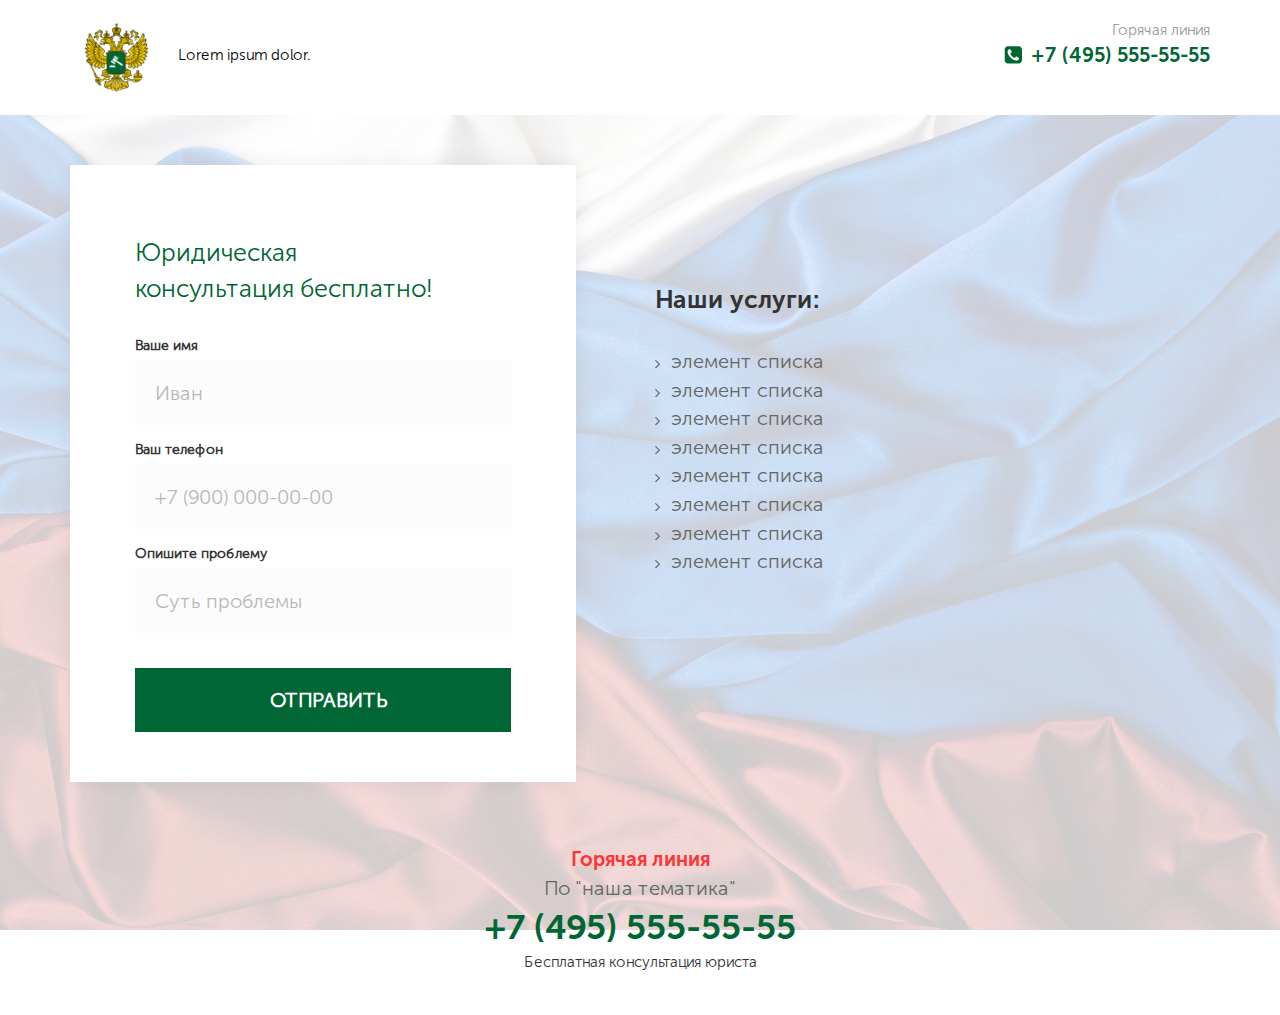
==== lp3/index.html @ cbd6756b "first 2 ready" ====
<!DOCTYPE html>
<html lang="ru">

<head>
    <meta charset="utf-8">
    <meta http-equiv="X-UA-Compatible" content="IE=edge">
    <meta name="viewport" content="width=device-width, initial-scale=1">
    <!-- The above 3 meta tags *must* come first in the head; any other head content must come *after* these tags -->
    <title>lp2</title>
    <!-- Bootstrap -->
    <link href="css/bootstrap.min.css" rel="stylesheet">
    <!--[if lt IE 9]>
      <script src="https://oss.maxcdn.com/html5shiv/3.7.3/html5shiv.min.js"></script>
      <script src="https://oss.maxcdn.com/respond/1.4.2/respond.min.js"></script>
    <![endif]-->
</head>

<body>
    <section class="top-line">
        <div class="container">
            <div class="row">
                <div class="col-xs-12 col-sm-offset-1 col-sm-10 col-md-offset-0 col-md-6">
                    <div class="col-xs-3 col-sm-2">
                        <img src="img/logo.png" alt="logo.png" class="img-responsive">
                    </div>
                    <div class="col-xs-9 col-sm-10">
                        <div class="logo-description">Lorem ipsum dolor.</div>
                    </div>
                </div>
                <div class="col-xs-12 col-sm-offset-1 col-sm-10 col-md-offset-0 col-md-6">
                    <div class="phone-hot">Горячая линия</div>
                    <div class="phone-number">+7 (495) 555-55-55</div>
                </div>
            </div>
        </div>
    </section>
    <section class="wrapper">
        <div class="info">
            <div class="container">
                <div class="row">
                    <div class="col-xs-12 col-md-6">
                        <div class="row">
                            <div class="col-xs-12 col-md-11">
                                <form class="big-form">
                                    <div class="col-xs-12 bg-form">
                                        <div class="col-xs-12 form-header">
                                            Юридическая
                                            <br>консультация бесплатно!
                                        </div>
                                        <div class="col-xs-12 form-group">
                                            <label for="input-name">Ваше имя</label>
                                            <input type="text" id="input-name" name="name" class="i-name" placeholder="Иван" required>
                                        </div>
                                        <div class="col-xs-12 form-group">
                                            <label for="input-phone">Ваш телефон</label>
                                            <input type="tel" id="input-phone" pattern="(\+?\d[- .()]*){7,13}" name="phone" class="i-phone" placeholder="+7 (900) 000-00-00" required>
                                        </div>
                                        <div class="col-xs-12 form-group">
                                            <label for="input-msg">Опишите проблему</label>
                                            <input type="text" id="input-msg" pattern="(\+?\d[- .()]*){7,13}" name="msg" class="i-name" placeholder="Суть проблемы">
                                        </div>
                                        <!-- <div class="col-xs-12">
                                          <textarea name="msg" class="i-msg" rows="3" placeholder="Суть проблемы"></textarea>
                                        </div> -->
                                        <div class="col-xs-12">
                                            <br>
                                            <button type="submit" class="i-send">
                                                Отправить
                                            </button>
                                        </div>
                                    </div>
                                </form>
                            </div>
                        </div>
                    </div>
                    <div class="col-xs-12 col-md-6">
                      <div class="list-header">Наши услуги:</div>
                      <ul>
                        <li class="list-items">элемент списка</li>
                        <li class="list-items">элемент списка</li>
                        <li class="list-items">элемент списка</li>
                        <li class="list-items">элемент списка</li>
                        <li class="list-items">элемент списка</li>
                        <li class="list-items">элемент списка</li>
                        <li class="list-items">элемент списка</li>
                        <li class="list-items">элемент списка</li>
                      </ul>
                    </div>
                </div>
            </div>
        </div>
        <div class="row ft">
            <div class="container">
                <div class="col-xs-12 text-center">
                    <div class="col-xs-12 ft-center-one"><span style="color: #ff3333;font-family: 'MuseoSansBold';">Горячая линия</span>
                        <br>По "наша тематика"</div>
                    <div class="col-xs-12 ft-center-two">+7 (495) 555-55-55</div>
                    <div class="col-xs-12 ft-center-three">
                        Бесплатная консультация юриста
                        <br>
                    </div>
                </div>
            </div>
        </div>
    </section>
    <div class="modal fade" role="dialog" id="thank_you_modal" tabindex="-1" aria-labelledby="gridModalLabel" style="display: none;">
        <div class="modal-dialog" role="document">
            <div class="modal-content">
                <div class="modal-body">
                    <div class="row">
                        <div class="col-xs-offset-10 col-xs-2">
                            <button type="button" class="close" data-dismiss="modal" aria-label="Close"><span class=" glyphicon glyphicon-remove" aria-hidden="true"></span></button>
                        </div>
                    </div>
                    <div class="row">
                        <div class="col-xs-12 fs_form_label_h text-center" style="color: #333; font-size: 2rem;">
                            <h1>Спасибо за ваше обращение!</h1>
                            <br>
                            <br> Специалисты свяжутся с Вами
                            <br>в течение 2-х минут!
                            <br>
                            <br>
                            <br>
                        </div>
                        <div class="col-xs-offset-1 col-xs-10">
                            <button type="button" data-dismiss="modal" aria-label="Close" class="i-send center-block">Вернуться назад</button>
                            <br>
                        </div>
                    </div>
                </div>
            </div>
        </div>
    </div>
    <link rel="stylesheet" href="css/main.css">
    <!-- jQuery (necessary for Bootstrap's JavaScript plugins) -->
    <script src="https://ajax.googleapis.com/ajax/libs/jquery/1.12.4/jquery.min.js"></script>
    <!-- Include all compiled plugins (below), or include individual files as needed -->
    <script src="js/bootstrap.min.js"></script>
    <script src="js/jquery.inputmask.min.js"></script>
    <script>
    $(document).ready(function() {
        $(".i-phone").inputmask("+7(999)999-99-99", {
            showMaskOnHover: !1
        });
    });
    </script>
    <script>
    var SAFARI = (navigator.userAgent.toString().toLowerCase().indexOf("safari") != -1) && (navigator.userAgent.toString().toLowerCase().indexOf("chrome") == -1);

    $(document).ready(function() {
        // alert('safari is: ' + SAFARI);
        // if (hasHtml5Validation()) {
        if (SAFARI) {
            $('.big-form').submit(function(e) {
                if (!this.checkValidity()) {
                    // Prevent default stops form from firing
                    e.preventDefault();
                    $(this).addClass('invalid');
                    $('#status').html('invalid');
                } else {
                    e.preventDefault();
                    $("#gridSystemModal").modal("hide");
                    $("#thank_you_modal").modal("show");
                    $(this).removeClass('invalid');
                    $('#status').html('submitted');
                    // yaCounter42157744.reachGoal('order');
                }
            });
        } else {
            $(".big-form").submit(function() {
                $("#gridSystemModal").modal("hide");
                $("#thank_you_modal").modal("show");
                // yaCounter42157744.reachGoal('order');
                return false;
            });
        }
    });
    </script>
</body>

</html>
---- lp3/css/main.css ----
@font-face {
    font-family: MuseoSansRegular;
	src: url(../fonts/MuseoSansRegular.ttf);
}

@font-face {
    font-family: MuseoSansBold;
	src: url(../fonts/MuseoSansBold.ttf);
}


html, body {
    height: 100%;
    margin: 0;
    padding: 0;
}
html {
	font-size: 10px;
}
body { 
	font-family: 'MuseoSansRegular', sans-serif;
}
button:focus, button:active, button, input, textarea {outline:0;}
.vcenter {
    display: inline-block;
    vertical-align: middle;
    // float: none;
}
.no-gutter, .no-gutter > [class*='col-'] {
    padding-right:0;
    padding-left:0;
}

section.wrapper {
	-webkit-box-sizing: border-box;
	        box-sizing: border-box;
	        height: 100%;
}
.info {
	min-height: 100%;
	padding-bottom: 12rem;
	background: -webkit-gradient(linear, left top, left bottom, from(rgba(255, 255, 255, 0.8)),to(rgba(255, 255, 255, 0.8))), url(../img/bg.jpg) center center no-repeat fixed;
	background: -webkit-linear-gradient(top, rgba(255, 255, 255, 0.8) 0%,rgba(255, 255, 255, 0.8) 100%), url(../img/bg.jpg) center center no-repeat fixed;
	background: linear-gradient(to bottom, rgba(255, 255, 255, 0.8) 0%,rgba(255, 255, 255, 0.8) 100%), url(../img/bg.jpg) center center no-repeat fixed;
	background-size: cover;
}

.top-line {
	// -webkit-box-shadow: 0px 0px 20px 0px rgba(0, 0, 0, 0.06);
	//         -webkit-box-shadow: 0px 0px 20px 0px rgba(0, 0, 0, 0.06);
	//                 box-shadow: 0px 0px 20px 0px rgba(0, 0, 0, 0.06);
	padding-top: 2rem;
	padding-bottom: 2rem;
}

.logo-description {
	margin-top: 1rem;
	color: #010101;
	font-size: 1.5rem;
	margin-top: 2.5rem;
}


.phone-hot {
	font-size: 1.5rem;
	color:  #999999
}
.phone-number {
	font-size: 2rem;
	font-family: 'MuseoSansBold';
	color: #006633;
}
.phone-number:before {
	content:url('../img/phone.png');
	position:relative; 
	margin-right: 1rem;
	z-index:100000; 
	top: 2px;
}
.phone-hot, .phone-number {
	text-align: right;
}

.bg-form {
	-webkit-box-shadow: 0px 0px 20px 0px rgba(0, 0, 0, 0.06);
	        box-shadow: 0px 0px 20px 0px rgba(0, 0, 0, 0.06);
	background-color: rgba(255, 255, 255, 1);
	width: 100%;
	margin-bottom: 5rem;
	margin-top: 5rem;
	padding: 5rem;
}
.form-header {
	margin-top: 2rem;
	color:  #006633;
	font-size: 2.5rem;
	margin-bottom: 3rem;
}
.i-name, .i-phone {
	background-color: #fcfcfc;
}
.i-name, .i-phone, .i-msg, .i-send  {
	width: 100%;
	border: 0;
	color:  #006633;
	font-weight: 400;
	font-size: 2rem;
	line-height: 1.2;
	padding: 2rem 1rem 2rem 2rem;
}

::-webkit-input-placeholder { /**/ WebKit, Blink, Edge */
    color:    #006633;
    opacity:  0.5;
}
:-moz-placeholder { /* Mozilla Firefox 4 to 18 */
   color:    #006633;
   opacity:  0.5;
}
::-moz-placeholder { /* Mozilla Firefox 19+ */
   color:    #006633;
   opacity:  0.5;
}
:-ms-input-placeholder { /* Internet Explorer 10-11 */
   color:    #006633;
}

.i-send {
	background-color: #006633;
	color: #fff !important;
	text-transform: uppercase;
	font-weight: 700;
	font-size: 2rem;
}

.list-header {
	font-size: 2.5rem;
	font-family: 'MuseoSansBold';
	margin-bottom: 3rem;
	margin-top: 30%;
}
ul {
	-webkit-padding-start: 0px;
	list-style: none;
}
li.list-items {
	color:  #666666;
	font-size: 2rem;
}
li.list-items:before {
	content:url('../img/list-point.png');
	position:relative; 
	margin-right: 1rem;
	z-index:10; 
}

.ft {
	padding-top: 3rem;
	padding-bottom: 3rem;	
	height: 20rem;
  	margin-top: -20rem;
  	margin-left: 0 !important;
  	margin-right: 0 !important;
}
.ft-left-h {
	color: #333333;
	font-size: 1.5rem;
}
.ft-center-one {
	font-size: 2rem;
	color:  #666666;
}
.ft-center-two {
	font-size: 3.5rem;
	color:  #006633;
	font-family: 'MuseoSansBold';
}
.ft-center-three {
	font-size: 1.5rem;
}

@media (max-width: 768px) { 
	html {
		font-size: 5px;
	}
}
@media (min-width: 0px) and (max-width: 992px) {

}
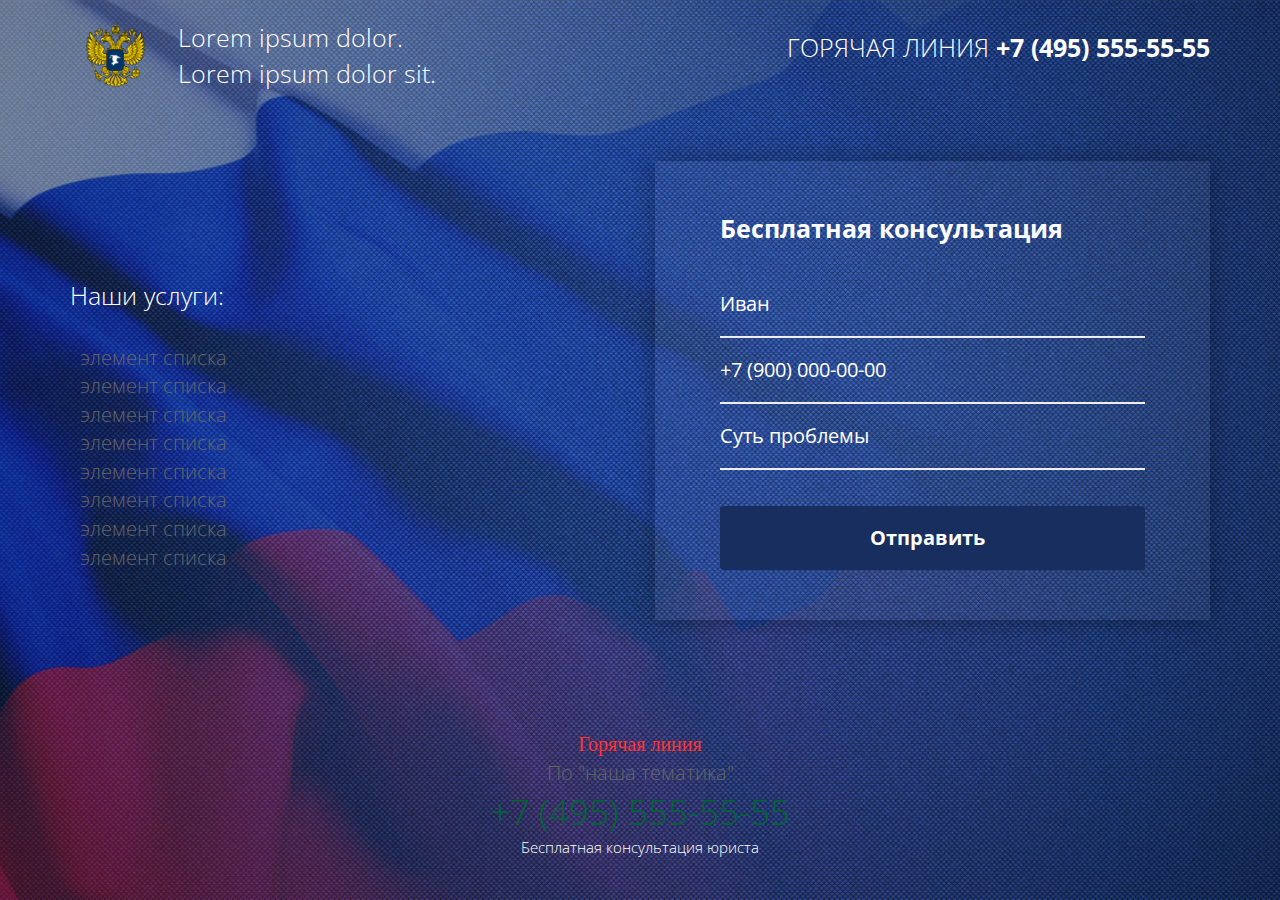
==== commit 1e6450e6: "half of lp3" ====
--- a/lp3/index.html
+++ b/lp3/index.html
@@ -6,57 +6,71 @@
     <meta http-equiv="X-UA-Compatible" content="IE=edge">
     <meta name="viewport" content="width=device-width, initial-scale=1">
     <!-- The above 3 meta tags *must* come first in the head; any other head content must come *after* these tags -->
-    <title>lp2</title>
+    <title>lp3</title>
     <!-- Bootstrap -->
     <link href="css/bootstrap.min.css" rel="stylesheet">
     <!--[if lt IE 9]>
       <script src="https://oss.maxcdn.com/html5shiv/3.7.3/html5shiv.min.js"></script>
       <script src="https://oss.maxcdn.com/respond/1.4.2/respond.min.js"></script>
     <![endif]-->
+    <link href="https://maxcdn.bootstrapcdn.com/font-awesome/4.7.0/css/font-awesome.min.css" rel="stylesheet" integrity="sha384-wvfXpqpZZVQGK6TAh5PVlGOfQNHSoD2xbE+QkPxCAFlNEevoEH3Sl0sibVcOQVnN" crossorigin="anonymous">
 </head>
 
 <body>
-    <section class="top-line">
-        <div class="container">
-            <div class="row">
-                <div class="col-xs-12 col-sm-offset-1 col-sm-10 col-md-offset-0 col-md-6">
-                    <div class="col-xs-3 col-sm-2">
-                        <img src="img/logo.png" alt="logo.png" class="img-responsive">
-                    </div>
-                    <div class="col-xs-9 col-sm-10">
-                        <div class="logo-description">Lorem ipsum dolor.</div>
+    <section class="wrapper">
+        <div class="info">
+            <section class="top-line">
+                <div class="container">
+                    <div class="row">
+                        <div class="col-xs-12 col-sm-offset-1 col-sm-10 col-md-offset-0 col-md-6">
+                            <div class="col-xs-3 col-sm-2">
+                                <img src="img/logo.png" alt="logo.png" class="img-responsive">
+                            </div>
+                            <div class="col-xs-9 col-sm-10">
+                                <div class="logo-description">Lorem ipsum dolor.</div>
+                                <div class="logo-subdescription">
+                                    Lorem ipsum dolor sit.
+                                </div>
+                            </div>
+                        </div>
+                        <div class="col-xs-12 col-sm-offset-1 col-sm-10 col-md-offset-0 col-md-6 text-right">
+                            <div class="phone-hot">Горячая линия</div>
+                            <div class="phone-number">+7 (495) 555-55-55</div>
+                        </div>
                     </div>
                 </div>
-                <div class="col-xs-12 col-sm-offset-1 col-sm-10 col-md-offset-0 col-md-6">
-                    <div class="phone-hot">Горячая линия</div>
-                    <div class="phone-number">+7 (495) 555-55-55</div>
-                </div>
-            </div>
-        </div>
-    </section>
-    <section class="wrapper">
-        <div class="info">
+            </section>
             <div class="container">
                 <div class="row">
                     <div class="col-xs-12 col-md-6">
+                        <div class="list-header">Наши услуги:</div>
+                        <ul>
+                            <li class="list-items">элемент списка</li>
+                            <li class="list-items">элемент списка</li>
+                            <li class="list-items">элемент списка</li>
+                            <li class="list-items">элемент списка</li>
+                            <li class="list-items">элемент списка</li>
+                            <li class="list-items">элемент списка</li>
+                            <li class="list-items">элемент списка</li>
+                            <li class="list-items">элемент списка</li>
+                        </ul>
+                    </div>
+
+                    <div class="col-xs-12 col-md-6">
                         <div class="row">
-                            <div class="col-xs-12 col-md-11">
+                            <div class="col-xs-12">
                                 <form class="big-form">
                                     <div class="col-xs-12 bg-form">
                                         <div class="col-xs-12 form-header">
-                                            Юридическая
-                                            <br>консультация бесплатно!
+                                            Бесплатная консультация
                                         </div>
-                                        <div class="col-xs-12 form-group">
-                                            <label for="input-name">Ваше имя</label>
+                                        <div class="col-xs-12">
                                             <input type="text" id="input-name" name="name" class="i-name" placeholder="Иван" required>
                                         </div>
-                                        <div class="col-xs-12 form-group">
-                                            <label for="input-phone">Ваш телефон</label>
+                                        <div class="col-xs-12">
                                             <input type="tel" id="input-phone" pattern="(\+?\d[- .()]*){7,13}" name="phone" class="i-phone" placeholder="+7 (900) 000-00-00" required>
                                         </div>
-                                        <div class="col-xs-12 form-group">
-                                            <label for="input-msg">Опишите проблему</label>
+                                        <div class="col-xs-12">
                                             <input type="text" id="input-msg" pattern="(\+?\d[- .()]*){7,13}" name="msg" class="i-name" placeholder="Суть проблемы">
                                         </div>
                                         <!-- <div class="col-xs-12">
@@ -72,19 +86,6 @@
                                 </form>
                             </div>
                         </div>
-                    </div>
-                    <div class="col-xs-12 col-md-6">
-                      <div class="list-header">Наши услуги:</div>
-                      <ul>
-                        <li class="list-items">элемент списка</li>
-                        <li class="list-items">элемент списка</li>
-                        <li class="list-items">элемент списка</li>
-                        <li class="list-items">элемент списка</li>
-                        <li class="list-items">элемент списка</li>
-                        <li class="list-items">элемент списка</li>
-                        <li class="list-items">элемент списка</li>
-                        <li class="list-items">элемент списка</li>
-                      </ul>
                     </div>
                 </div>
             </div>
--- a/lp3/css/main.css
+++ b/lp3/css/main.css
@@ -1,13 +1,4 @@
-@font-face {
-    font-family: MuseoSansRegular;
-	src: url(../fonts/MuseoSansRegular.ttf);
-}
-
-@font-face {
-    font-family: MuseoSansBold;
-	src: url(../fonts/MuseoSansBold.ttf);
-}
-
+@import url('https://fonts.googleapis.com/css?family=Open+Sans:300,700&subset=cyrillic');
 
 html, body {
     height: 100%;
@@ -18,7 +9,10 @@
 	font-size: 10px;
 }
 body { 
-	font-family: 'MuseoSansRegular', sans-serif;
+	color: #fff;
+	font-family: 'Open Sans', sans-serif;
+	font-weight: 300;
+	font-size: 2.5rem;
 }
 button:focus, button:active, button, input, textarea {outline:0;}
 .vcenter {
@@ -39,103 +33,104 @@
 .info {
 	min-height: 100%;
 	padding-bottom: 12rem;
-	background: -webkit-gradient(linear, left top, left bottom, from(rgba(255, 255, 255, 0.8)),to(rgba(255, 255, 255, 0.8))), url(../img/bg.jpg) center center no-repeat fixed;
-	background: -webkit-linear-gradient(top, rgba(255, 255, 255, 0.8) 0%,rgba(255, 255, 255, 0.8) 100%), url(../img/bg.jpg) center center no-repeat fixed;
-	background: linear-gradient(to bottom, rgba(255, 255, 255, 0.8) 0%,rgba(255, 255, 255, 0.8) 100%), url(../img/bg.jpg) center center no-repeat fixed;
+	background: url(../img/bg.jpg) center center no-repeat fixed;
 	background-size: cover;
 }
 
 .top-line {
-	// -webkit-box-shadow: 0px 0px 20px 0px rgba(0, 0, 0, 0.06);
-	//         -webkit-box-shadow: 0px 0px 20px 0px rgba(0, 0, 0, 0.06);
-	//                 box-shadow: 0px 0px 20px 0px rgba(0, 0, 0, 0.06);
 	padding-top: 2rem;
 	padding-bottom: 2rem;
 }
 
 .logo-description {
-	margin-top: 1rem;
-	color: #010101;
-	font-size: 1.5rem;
-	margin-top: 2.5rem;
 }
+.logo-subdescription  {
 
-
+}
 .phone-hot {
-	font-size: 1.5rem;
-	color:  #999999
+	text-transform: uppercase;
+	
 }
 .phone-number {
-	font-size: 2rem;
-	font-family: 'MuseoSansBold';
-	color: #006633;
-}
-.phone-number:before {
-	content:url('../img/phone.png');
-	position:relative; 
-	margin-right: 1rem;
-	z-index:100000; 
-	top: 2px;
+	font-weight: 700;
 }
 .phone-hot, .phone-number {
 	text-align: right;
+	display: inline-block;
+	margin-top: 1rem;
 }
 
 .bg-form {
-	-webkit-box-shadow: 0px 0px 20px 0px rgba(0, 0, 0, 0.06);
-	        box-shadow: 0px 0px 20px 0px rgba(0, 0, 0, 0.06);
-	background-color: rgba(255, 255, 255, 1);
+	-webkit-box-shadow: 0px 0px 24px 0px rgba(0, 0, 1, 0.35);
+	        box-shadow: 0px 0px 24px 0px rgba(0, 0, 1, 0.35);
+	background-color: rgba(255, 255, 255, 0.05);
 	width: 100%;
 	margin-bottom: 5rem;
 	margin-top: 5rem;
 	padding: 5rem;
 }
 .form-header {
-	margin-top: 2rem;
-	color:  #006633;
-	font-size: 2.5rem;
-	margin-bottom: 3rem;
+	// margin-top: 2rem;
+	font-weight: 700;
+	margin-bottom: 2.5rem;
 }
-.i-name, .i-phone {
-	background-color: #fcfcfc;
+#input-name, #input-phone, #input-msg {
+	border:0px;
+	background-color: transparent;
+    border-bottom:2px solid #eee;
+    position: relative;
+}
+#input-name:after { 
+    content: "1";
+    font-family: FontAwesome;
+    font-style: normal;
+    font-weight: normal;
+    text-decoration: inherit;
+/*--adjust as necessary--*/
+    color: #000;
+    font-size: 18px;
+    padding-right: 0.5em;
+    position: absolute;
+    top: 10px;
+    left: 0;
 }
 .i-name, .i-phone, .i-msg, .i-send  {
 	width: 100%;
 	border: 0;
-	color:  #006633;
+	color:  #fff;
 	font-weight: 400;
 	font-size: 2rem;
 	line-height: 1.2;
-	padding: 2rem 1rem 2rem 2rem;
+	padding: 2rem 1rem 2rem 0rem;
 }
 
-::-webkit-input-placeholder { /**/ WebKit, Blink, Edge */
-    color:    #006633;
-    opacity:  0.5;
+::-webkit-input-placeholder { /* WebKit, Blink, Edge */
+    color:    #fff;
+    opacity:  1;
 }
 :-moz-placeholder { /* Mozilla Firefox 4 to 18 */
-   color:    #006633;
-   opacity:  0.5;
+   color:    #fff;
+   opacity:  1;
 }
 ::-moz-placeholder { /* Mozilla Firefox 19+ */
-   color:    #006633;
-   opacity:  0.5;
+   color:    #fff;
+   opacity:  1;
 }
 :-ms-input-placeholder { /* Internet Explorer 10-11 */
-   color:    #006633;
+   color:    #fff;
 }
 
 .i-send {
-	background-color: #006633;
-	color: #fff !important;
-	text-transform: uppercase;
+	font-size: 2rem;
+	-webkit-border-radius: 4px;
+	        border-radius: 4px;
+	background-color:  #182e5e;
+	color: #fff;	
 	font-weight: 700;
-	font-size: 2rem;
 }
 
 .list-header {
 	font-size: 2.5rem;
-	font-family: 'MuseoSansBold';
 	margin-bottom: 3rem;
 	margin-top: 30%;
 }
@@ -173,7 +168,6 @@
 .ft-center-two {
 	font-size: 3.5rem;
 	color:  #006633;
-	font-family: 'MuseoSansBold';
 }
 .ft-center-three {
 	font-size: 1.5rem;
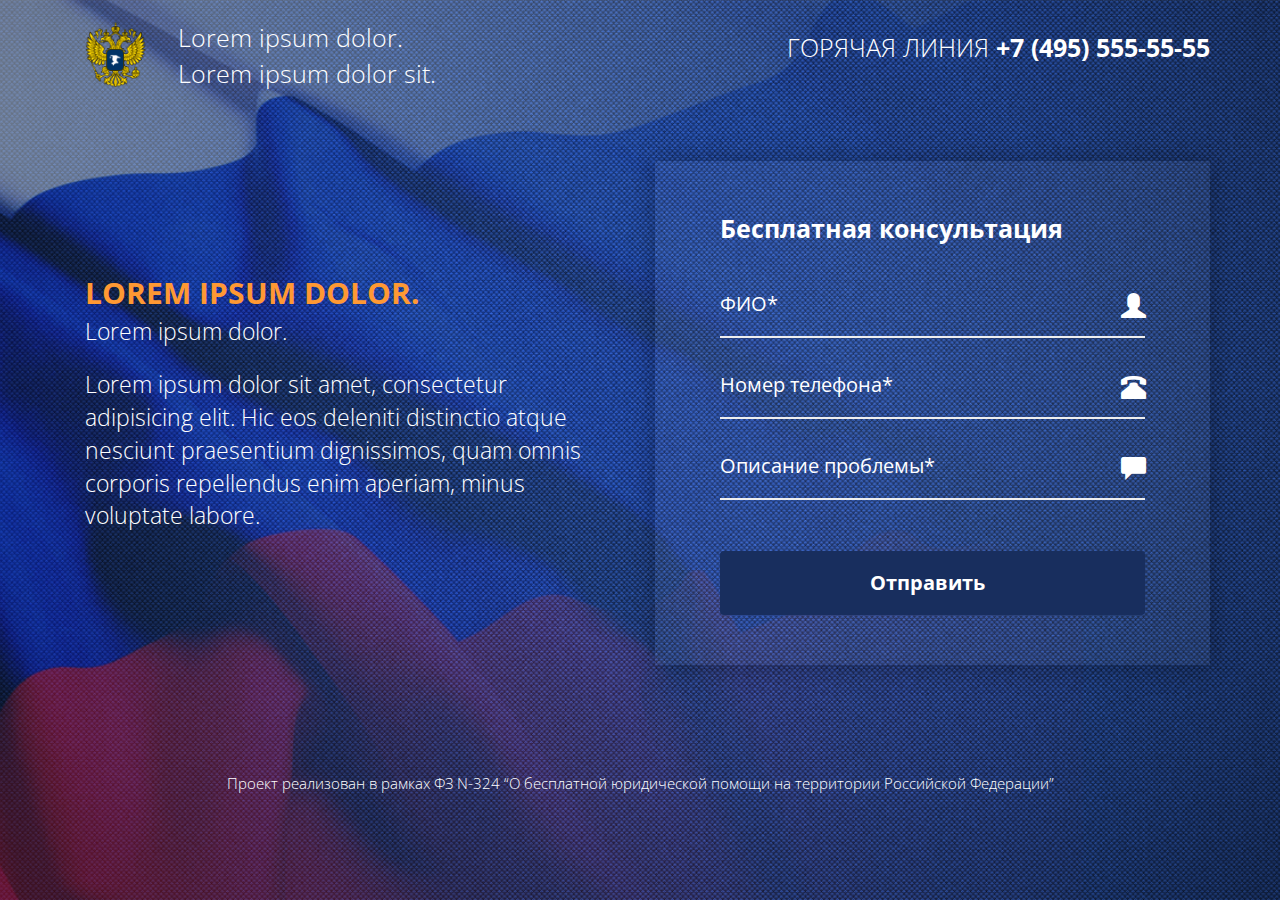
==== commit 489eb5e4: "ready lp3" ====
--- a/lp3/index.html
+++ b/lp3/index.html
@@ -23,10 +23,10 @@
                 <div class="container">
                     <div class="row">
                         <div class="col-xs-12 col-sm-offset-1 col-sm-10 col-md-offset-0 col-md-6">
-                            <div class="col-xs-3 col-sm-2">
-                                <img src="img/logo.png" alt="logo.png" class="img-responsive">
+                            <div class="col-xs-2 col-sm-2">
+                                <img src="img/logo.png" alt="logo.png" class="img-responsive center-block">
                             </div>
-                            <div class="col-xs-9 col-sm-10">
+                            <div class="col-xs-10 col-sm-10">
                                 <div class="logo-description">Lorem ipsum dolor.</div>
                                 <div class="logo-subdescription">
                                     Lorem ipsum dolor sit.
@@ -42,21 +42,7 @@
             </section>
             <div class="container">
                 <div class="row">
-                    <div class="col-xs-12 col-md-6">
-                        <div class="list-header">Наши услуги:</div>
-                        <ul>
-                            <li class="list-items">элемент списка</li>
-                            <li class="list-items">элемент списка</li>
-                            <li class="list-items">элемент списка</li>
-                            <li class="list-items">элемент списка</li>
-                            <li class="list-items">элемент списка</li>
-                            <li class="list-items">элемент списка</li>
-                            <li class="list-items">элемент списка</li>
-                            <li class="list-items">элемент списка</li>
-                        </ul>
-                    </div>
-
-                    <div class="col-xs-12 col-md-6">
+                    <div class="col-xs-12 col-md-6 col-md-push-6">
                         <div class="row">
                             <div class="col-xs-12">
                                 <form class="big-form">
@@ -64,18 +50,18 @@
                                         <div class="col-xs-12 form-header">
                                             Бесплатная консультация
                                         </div>
-                                        <div class="col-xs-12">
-                                            <input type="text" id="input-name" name="name" class="i-name" placeholder="Иван" required>
+                                        <div class="col-xs-12 form-group has-feedback">
+                                            <input type="text" id="input-name" name="name" class="i-name" placeholder="ФИО*" required>
+                                            <span class="glyphicon glyphicon-user form-control-feedback" aria-hidden="true"></span>
                                         </div>
-                                        <div class="col-xs-12">
-                                            <input type="tel" id="input-phone" pattern="(\+?\d[- .()]*){7,13}" name="phone" class="i-phone" placeholder="+7 (900) 000-00-00" required>
+                                        <div class="col-xs-12 form-group has-feedback">
+                                            <input type="tel" id="input-phone" pattern="(\+?\d[- .()]*){7,13}" name="phone" class="i-phone" placeholder="Номер телефона*" required>
+                                            <span class="glyphicon glyphicon-phone-alt form-control-feedback" aria-hidden="true"></span>
                                         </div>
-                                        <div class="col-xs-12">
-                                            <input type="text" id="input-msg" pattern="(\+?\d[- .()]*){7,13}" name="msg" class="i-name" placeholder="Суть проблемы">
+                                        <div class="col-xs-12 form-group has-feedback">
+                                            <input type="text" id="input-msg" pattern="(\+?\d[- .()]*){7,13}" name="msg" class="i-name" placeholder="Описание проблемы*">
+                                            <span class="glyphicon glyphicon-comment form-control-feedback" aria-hidden="true"></span>
                                         </div>
-                                        <!-- <div class="col-xs-12">
-                                          <textarea name="msg" class="i-msg" rows="3" placeholder="Суть проблемы"></textarea>
-                                        </div> -->
                                         <div class="col-xs-12">
                                             <br>
                                             <button type="submit" class="i-send">
@@ -87,18 +73,21 @@
                             </div>
                         </div>
                     </div>
+                    <div class="col-xs-12 col-md-6 col-md-pull-6">
+                        <div class="col-xs-12 orange-header">Lorem ipsum dolor.</div>
+                        <div class="col-xs-12 orange-description">Lorem ipsum dolor.</div>
+                        <br>
+                        <div class="col-xs-12 orange-text">Lorem ipsum dolor sit amet, consectetur adipisicing elit. Hic eos deleniti distinctio atque nesciunt praesentium dignissimos, quam omnis corporis repellendus enim aperiam, minus voluptate labore.</div>
+                    </div>
                 </div>
             </div>
         </div>
         <div class="row ft">
             <div class="container">
                 <div class="col-xs-12 text-center">
-                    <div class="col-xs-12 ft-center-one"><span style="color: #ff3333;font-family: 'MuseoSansBold';">Горячая линия</span>
-                        <br>По "наша тематика"</div>
-                    <div class="col-xs-12 ft-center-two">+7 (495) 555-55-55</div>
                     <div class="col-xs-12 ft-center-three">
-                        Бесплатная консультация юриста
-                        <br>
+                        <br><br>
+                        Проект реализован в рамках ФЗ N-324 “О бесплатной юридической помощи на территории Российской Федерации”
                     </div>
                 </div>
             </div>
--- a/lp3/css/main.css
+++ b/lp3/css/main.css
@@ -40,6 +40,7 @@
 .top-line {
 	padding-top: 2rem;
 	padding-bottom: 2rem;
+	margin-bottom: 5rem;
 }
 
 .logo-description {
@@ -66,7 +67,6 @@
 	background-color: rgba(255, 255, 255, 0.05);
 	width: 100%;
 	margin-bottom: 5rem;
-	margin-top: 5rem;
 	padding: 5rem;
 }
 .form-header {
@@ -78,21 +78,10 @@
 	border:0px;
 	background-color: transparent;
     border-bottom:2px solid #eee;
-    position: relative;
 }
-#input-name:after { 
-    content: "1";
-    font-family: FontAwesome;
-    font-style: normal;
-    font-weight: normal;
-    text-decoration: inherit;
-/*--adjust as necessary--*/
-    color: #000;
-    font-size: 18px;
-    padding-right: 0.5em;
-    position: absolute;
-    top: 10px;
-    left: 0;
+.form-control-feedback {
+	top: 25% !important;
+	right: 10px !important;
 }
 .i-name, .i-phone, .i-msg, .i-send  {
 	width: 100%;
@@ -129,24 +118,19 @@
 	font-weight: 700;
 }
 
-.list-header {
-	font-size: 2.5rem;
-	margin-bottom: 3rem;
-	margin-top: 30%;
+.orange-header {
+	margin-top: 20%;
+	color:  #ff9933;
+	font-size: 3rem;
+	font-weight: 700;
+	text-transform: uppercase;
 }
-ul {
-	-webkit-padding-start: 0px;
-	list-style: none;
+.orange-description {
+	font-size: 2.3rem;
 }
-li.list-items {
-	color:  #666666;
-	font-size: 2rem;
-}
-li.list-items:before {
-	content:url('../img/list-point.png');
-	position:relative; 
-	margin-right: 1rem;
-	z-index:10; 
+.orange-text {
+	margin-top: 2rem;
+	font-size: 2.3rem;
 }
 
 .ft {
@@ -161,14 +145,6 @@
 	color: #333333;
 	font-size: 1.5rem;
 }
-.ft-center-one {
-	font-size: 2rem;
-	color:  #666666;
-}
-.ft-center-two {
-	font-size: 3.5rem;
-	color:  #006633;
-}
 .ft-center-three {
 	font-size: 1.5rem;
 }
@@ -177,6 +153,12 @@
 	html {
 		font-size: 5px;
 	}
+	.orange-header {
+		margin-top: 5%;
+	}
+	.orange-text {
+		margin-bottom: 5%;
+	}
 }
 @media (min-width: 0px) and (max-width: 992px) {
 
